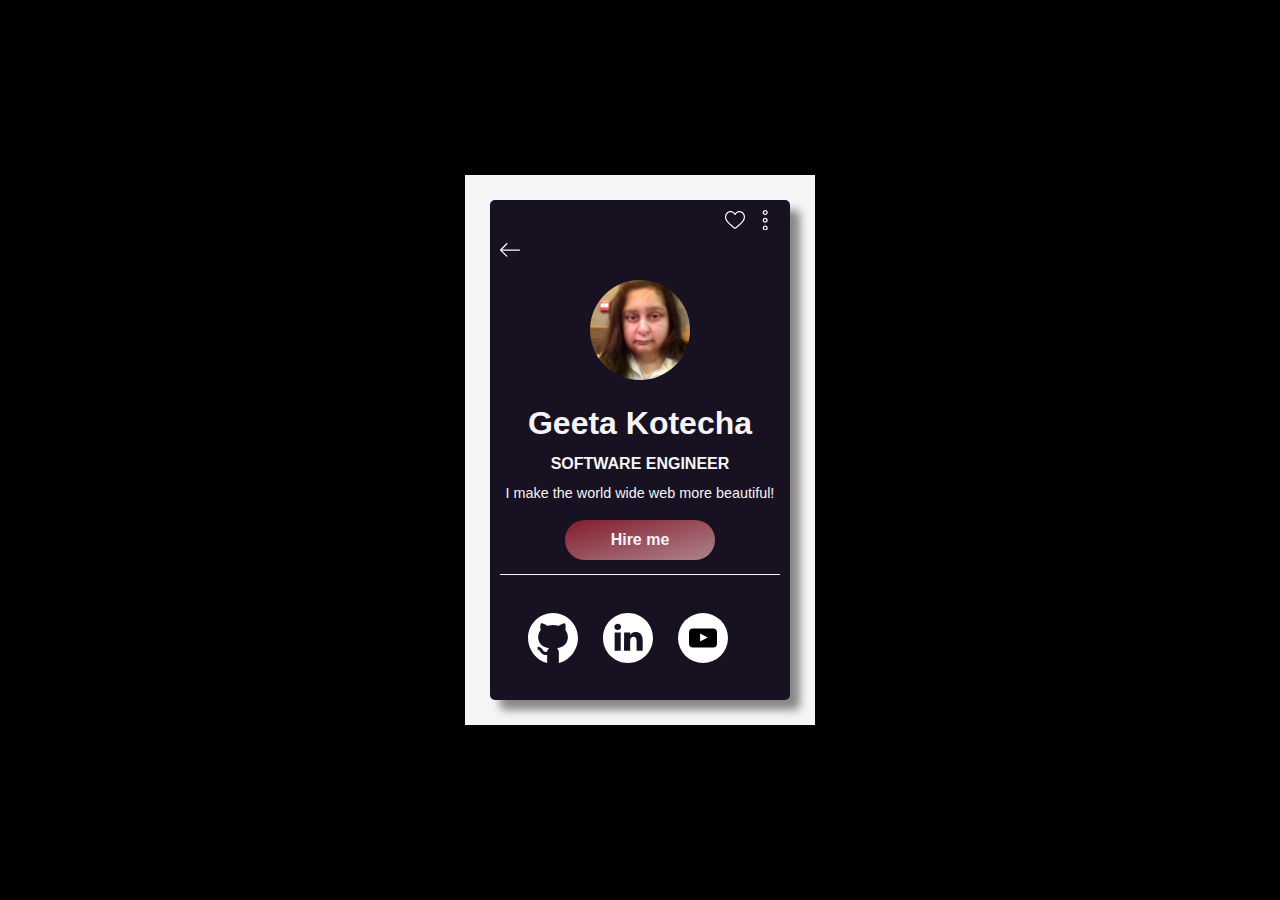
==== light-mode.html @ 8adcde7d "Created light mode" ====
<!DOCTYPE html>
<html lang="en">
  <head>
    <meta charset="UTF-8" />
    <meta name="viewport" content="width=device-width, initial-scale=1.0" />
    <meta http-equiv="X-UA-Compatible" content="ie=edge" />
    <link rel="stylesheet" href="light-mode-style.css" />
    <link rel="preconnect" href="https://fonts.gstatic.com" />
    <link
      href="https://fonts.googleapis.com/css2?family=Dancing+Script:wght@500&display=swap"
      rel="stylesheet"
    />
    <title>Card Animations</title>
  </head>
  <body>
    <div class="border">
      <main class="card">
        <div class="info">
          <div class="small-icons">
            <div class="arrow">
              <img
                class="arrow"
                src="assets/icons/arrow-back.svg"
                alt="back arrow"
              />
            </div>
            <div class="heart-and-menu">
              <div class="heart">
                <img
                  class="heart"
                  src="assets/icons/heart.svg"
                  alt="red heart"
                />
              </div>
              <div class="menu">
                <img class="menu" src="assets/icons/menu.svg" alt="menu" />
              </div>
            </div>
          </div>
          <div class="photo">
            <img
              class="myphoto"
              src="assets/images/myphoto.jpg"
              alt="a picture of me"
            />
          </div>
          <div class="name">
            <h1 class="my-name">Geeta Kotecha</h1>
          </div>
          <div class="occupation">
            <h2>Software Engineer</h2>
          </div>
          <div class="about">
            <p>I make the world wide web more beautiful!</p>
          </div>
          <div class="hire-me">
            <div class="button">
              <p>Hire me</p>
            </div>
          </div>
        </div>
        <div class="social">
          <a href="https://github.com/GK230" target="_blank">
            <img
              class="github"
              src="assets/icons/github-icon.svg"
              alt="GitHub icon"
            />
          </a>
          <a
            href="https://www.linkedin.com/in/geeta-kotecha-59729816/"
            target="_blank"
          >
            <img
              class="linkedin"
              src="assets/icons/linkedin.svg"
              alt="LinkedIn icon"
            />
          </a>
          <a
            href="https://www.youtube.com/channel/UCjzL8OLIVssXjj9IynnZEYA"
            target="_blank"
          >
            <img
              class="youtube"
              src="assets/icons/youtube.svg"
              alt="YouTube icon"
            />
          </a>
        </div>
      </main>
    </div>
  </body>
</html>
---- light-mode-style.css ----
* {
  margin: 0;
  padding: 0;
  box-sizing: border-box;
}

body {
  background-color: black;
  height: 100vh;
}

.border {
  background-color: whitesmoke;
  width: 350px;
  height: 550px;

  position: absolute;
  top: 0;
  bottom: 0;
  left: 0;
  right: 0;

  margin: auto;
}

main.card {
  width: 300px;
  height: 500px;
  background-color: rgb(24, 17, 34);
  border-radius: 5px;
  box-shadow: 10px 10px 8px #888888;

  position: absolute;
  top: 0;
  bottom: 0;
  left: 0;
  right: 0;

  margin: auto;

  display: grid;
  grid-template-rows: 375px 100px;
  grid-gap: 5px;
  padding: 10px;
}

main.card:hover {
  width: 310px;
  height: 510px;
}

main.card .info {
  display: grid;
  grid-template-rows: 50px 125px 50px 30px 20px 50px;
  place-content: center;
  margin-bottom: 10px;
  border-bottom: whitesmoke solid 1px;
}

main.card .info .small-icons {
  display: grid;
  grid-template-columns: 30px 100px;
}

main.card .info .small-icons .arrow {
  position: absolute;
  left: 0;
  margin-left: 5px;
  margin-top: 5px;
}

main.card .info .small-icons .heart-and-menu {
  display: grid;
  grid-template-columns: 30px 30px;
  justify-content: right;
  position: absolute;
  top: 0;
  right: 0;
  padding: 5px;
  margin-top: 5px;
}

main.card .info .small-icons .arrow img.arrow,
main.card .info .small-icons .heart img.heart,
main.card .info .small-icons .menu img.menu {
  width: 20px;
}

main.card .info .small-icons .heart-and-menu .heart img.heart:hover {
  width: 50px;
}

main.card .info .photo img.myphoto {
  width: 100px;
  height: 100px;
  border-radius: 50%;

  position: absolute;
  left: 0;
  right: 0;

  margin: auto;
}

main.card .info .name h1.my-name,
main.card .info .occupation h2,
main.card .info .about p,
main.card .info .hire-me .button p {
  color: whitesmoke;
  font-family: Arial, Helvetica, sans-serif;
  text-align: center;
}

main.card .info .name h1.my-name {
  font-size: 2rem;
}

main.card .info .occupation h2 {
  text-transform: uppercase;
  font-size: 1rem;
}

main.card .info .about p {
  font-size: 0.9rem;
}

main.card .info .about p:hover {
  font-family: "Dancing Script", cursive;
  font-size: 1.1rem;
  margin-bottom: 3px;
}

main.card .info .hire-me {
  display: grid;
  grid-template-rows: 50px 30px;
  place-items: center;
  padding: 10px;
}

main.card .info .hire-me .button {
  font-weight: bold;
  width: 150px;
  height: 40px;
  display: grid;
  place-items: center;
  border-radius: 30px;
  background-image: linear-gradient(
    to bottom right,
    rgb(131, 28, 45),
    rgb(173, 132, 139)
  );
}

main.card .info .hire-me .button:hover {
  animation-name: notice-me;
  animation-duration: 3s;
}

@keyframes notice-me {
  25% {
    transform: rotate(360deg);
  }

  75% {
    width: 200px;
    height: 45px;
    font-size: 1.2rem;
  }

  100% {
    width: 210px;
    height: 40px;
    font-size: 1.5rem;
  }
}

/* SOCIAL ICONS */
main.card .social {
  display: grid;
  grid-template-columns: 75px 75px 75px;
  place-content: center;
}

main.card .social a img.github,
main.card .social a img.linkedin,
main.card .social a img.youtube {
  width: 50px;
  height: 50px;
  object-fit: center;
}

main.card .social a img.github:hover {
  border: white solid 5px;
  border-radius: 50%;
}

main.card .social a img.linkedin:hover {
  border: white solid 5px;
  border-radius: 50%;
}

main.card .social a img.youtube:hover {
  border: white solid 5px;
  border-radius: 50%;
}
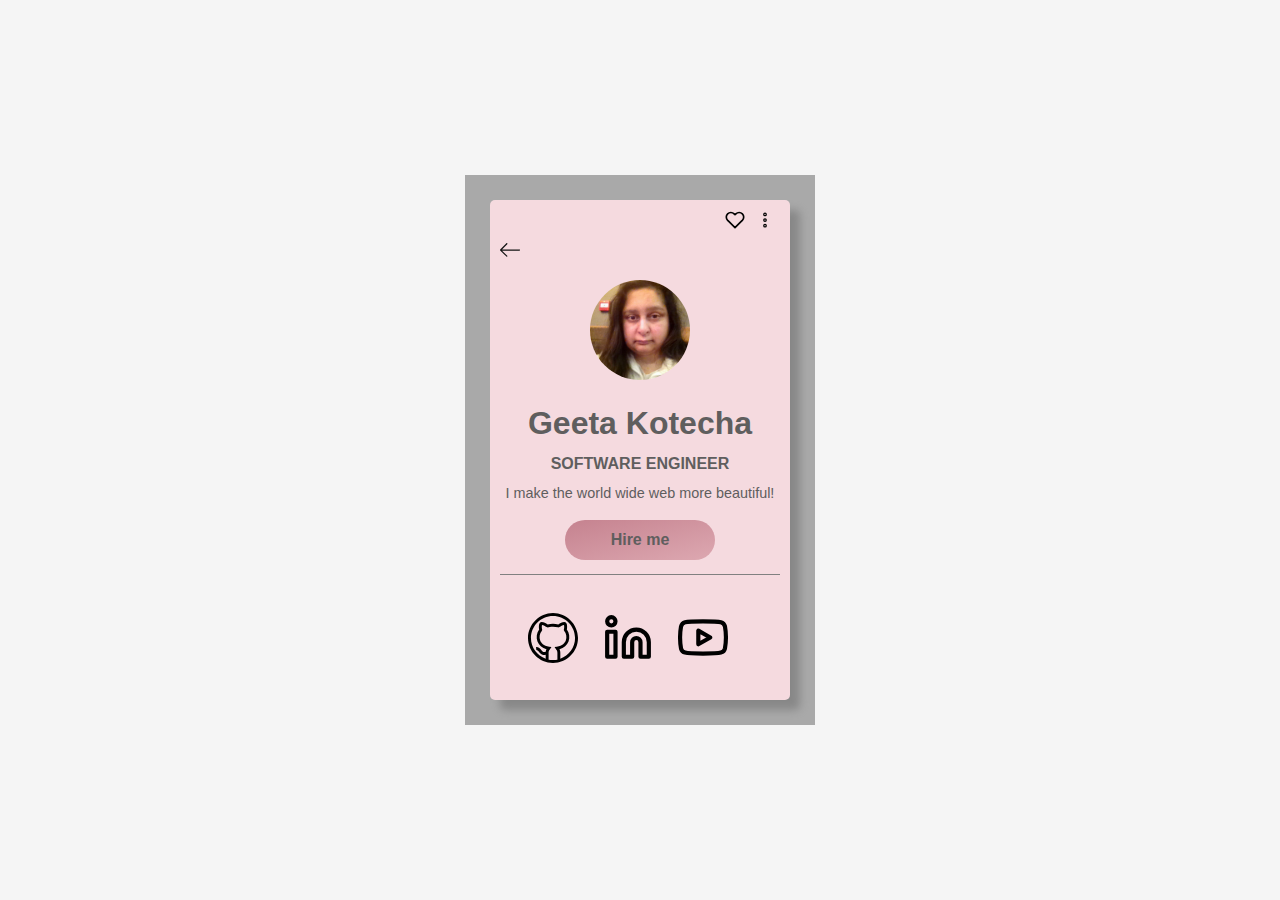
==== commit 6646638f: "Completed light mode" ====
--- a/light-mode.html
+++ b/light-mode.html
@@ -20,7 +20,7 @@
             <div class="arrow">
               <img
                 class="arrow"
-                src="assets/icons/arrow-back.svg"
+                src="assets/icons/light-back-arrow.svg"
                 alt="back arrow"
               />
             </div>
@@ -28,12 +28,16 @@
               <div class="heart">
                 <img
                   class="heart"
-                  src="assets/icons/heart.svg"
-                  alt="red heart"
+                  src="assets/icons/light-heart.svg"
+                  alt="heart"
                 />
               </div>
               <div class="menu">
-                <img class="menu" src="assets/icons/menu.svg" alt="menu" />
+                <img
+                  class="menu"
+                  src="assets/icons/light-menu.svg"
+                  alt="menu"
+                />
               </div>
             </div>
           </div>
@@ -63,7 +67,7 @@
           <a href="https://github.com/GK230" target="_blank">
             <img
               class="github"
-              src="assets/icons/github-icon.svg"
+              src="assets/icons/light-github.svg"
               alt="GitHub icon"
             />
           </a>
@@ -73,7 +77,7 @@
           >
             <img
               class="linkedin"
-              src="assets/icons/linkedin.svg"
+              src="assets/icons/light-linkedin.svg"
               alt="LinkedIn icon"
             />
           </a>
@@ -83,7 +87,7 @@
           >
             <img
               class="youtube"
-              src="assets/icons/youtube.svg"
+              src="assets/icons/light-youtube.svg"
               alt="YouTube icon"
             />
           </a>
--- a/light-mode-style.css
+++ b/light-mode-style.css
@@ -5,12 +5,12 @@
 }
 
 body {
-  background-color: black;
+  background-color: whitesmoke;
   height: 100vh;
 }
 
 .border {
-  background-color: whitesmoke;
+  background-color: darkgray;
   width: 350px;
   height: 550px;
 
@@ -26,7 +26,7 @@
 main.card {
   width: 300px;
   height: 500px;
-  background-color: rgb(24, 17, 34);
+  background-color: rgb(245, 218, 223);
   border-radius: 5px;
   box-shadow: 10px 10px 8px #888888;
 
@@ -54,7 +54,7 @@
   grid-template-rows: 50px 125px 50px 30px 20px 50px;
   place-content: center;
   margin-bottom: 10px;
-  border-bottom: whitesmoke solid 1px;
+  border-bottom: grey solid 1px;
 }
 
 main.card .info .small-icons {
@@ -106,7 +106,7 @@
 main.card .info .occupation h2,
 main.card .info .about p,
 main.card .info .hire-me .button p {
-  color: whitesmoke;
+  color: rgb(95, 94, 94);
   font-family: Arial, Helvetica, sans-serif;
   text-align: center;
 }
@@ -146,8 +146,8 @@
   border-radius: 30px;
   background-image: linear-gradient(
     to bottom right,
-    rgb(131, 28, 45),
-    rgb(173, 132, 139)
+    rgb(197, 130, 143),
+    rgb(221, 168, 177)
   );
 }
 
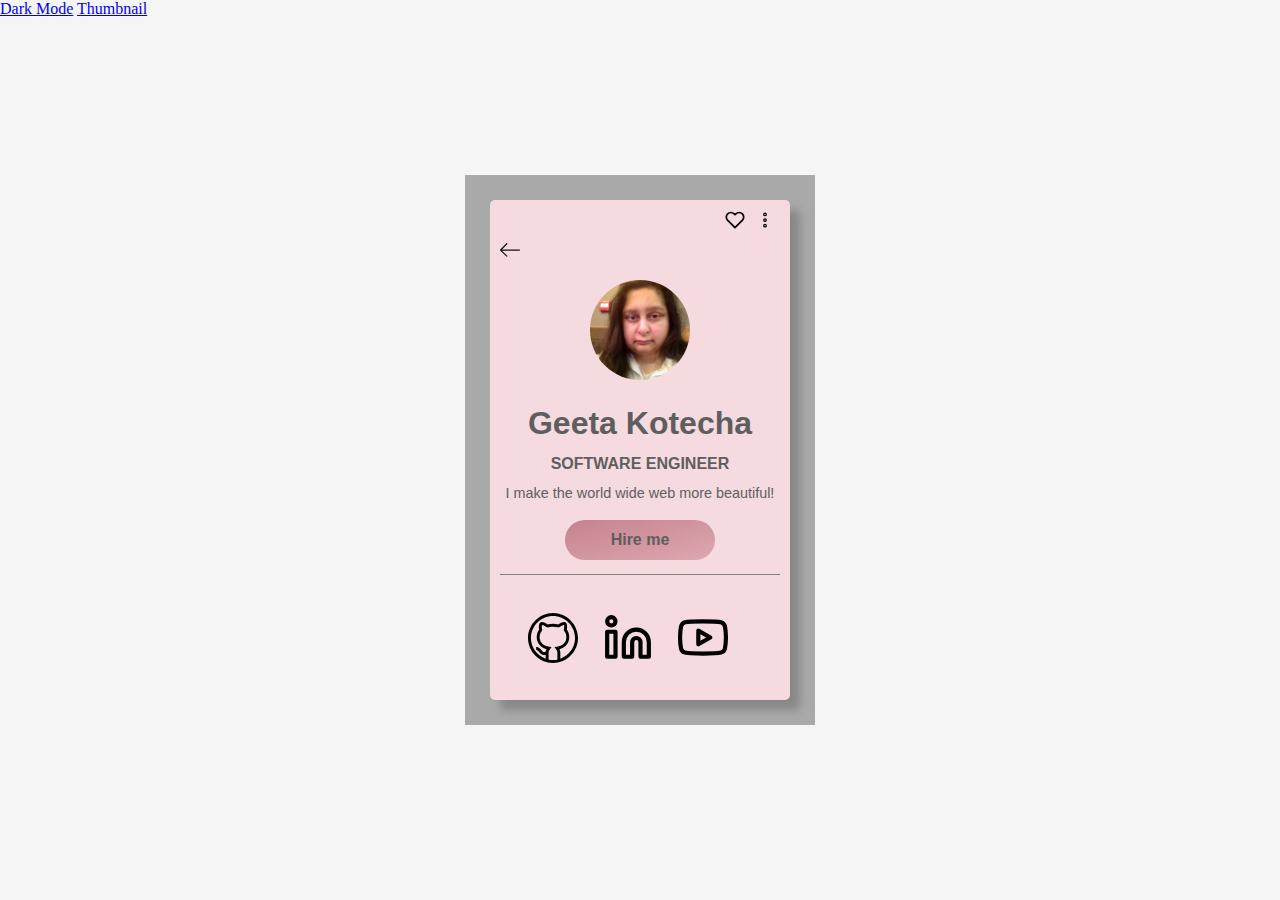
==== commit 7a91752d: "created thumbnail" ====
--- a/light-mode.html
+++ b/light-mode.html
@@ -94,5 +94,9 @@
         </div>
       </main>
     </div>
+    <div class="links">
+      <a class="dark" href="index.html">Dark Mode</a>
+      <a class="dark" href="thumbnail.html">Thumbnail</a>
+    </div>
   </body>
 </html>
